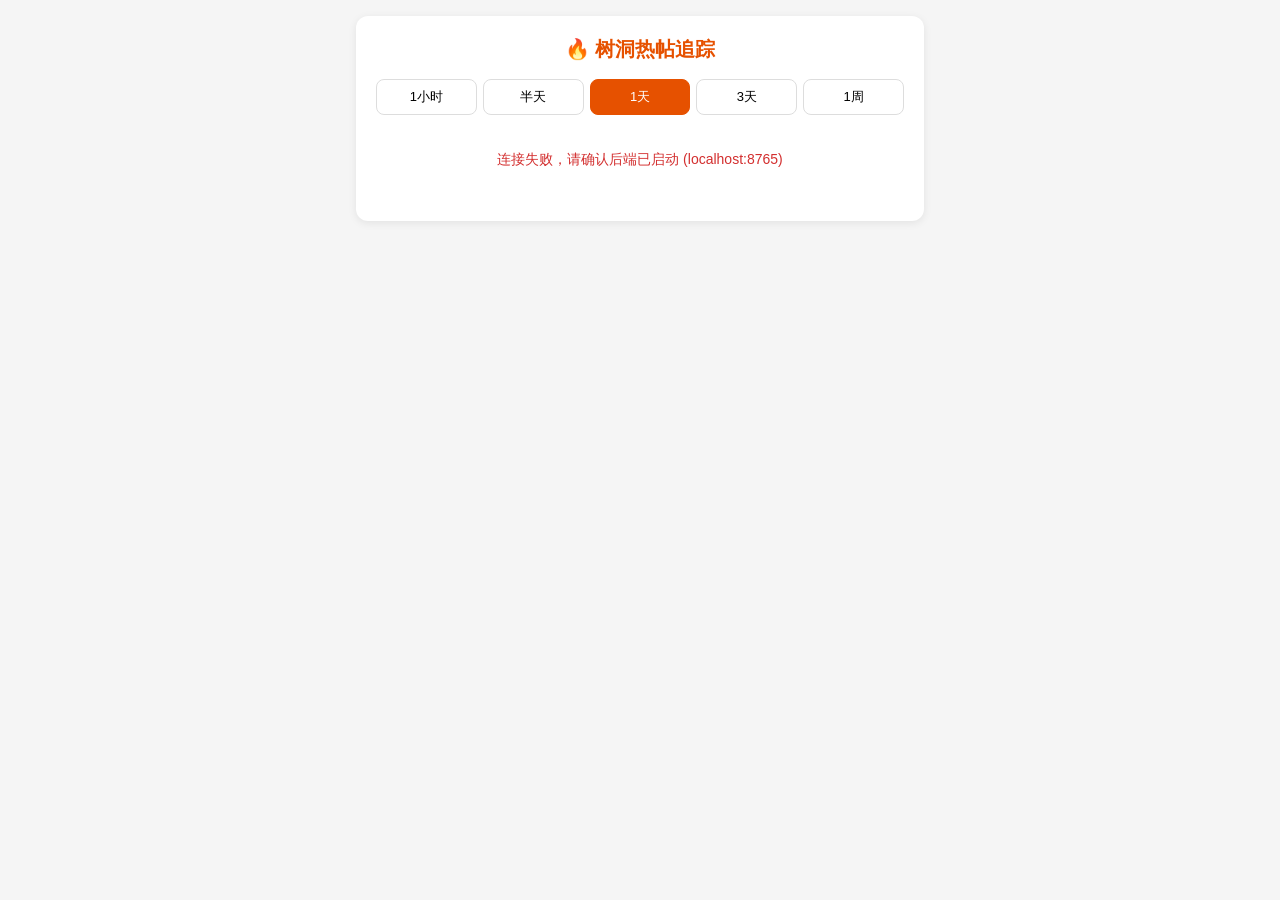
==== frontend/index.html @ cab28ec3 "feat: web frontend with ranking UI and time window selector" ====
<!DOCTYPE html>
<html lang="zh-CN">
<head>
    <meta charset="UTF-8">
    <meta name="viewport" content="width=device-width, initial-scale=1.0">
    <title>树洞热帖追踪</title>
    <link rel="stylesheet" href="style.css">
</head>
<body>
    <div class="container">
        <header>
            <h1>&#x1f525; 树洞热帖追踪</h1>
        </header>

        <nav class="window-tabs">
            <button data-window="1h">1小时</button>
            <button data-window="0.5d">半天</button>
            <button data-window="1d" class="active">1天</button>
            <button data-window="3d">3天</button>
            <button data-window="7d">1周</button>
        </nav>

        <div id="status" class="status loading">
            <span class="spinner"></span>
            <span id="status-text">正在加载...</span>
        </div>

        <ol id="post-list" class="post-list"></ol>

        <footer>
            <span id="generated-at"></span>
        </footer>
    </div>

    <script src="app.js"></script>
</body>
</html>
---- frontend/style.css ----
*, *::before, *::after { box-sizing: border-box; margin: 0; padding: 0; }

body {
    font-family: -apple-system, BlinkMacSystemFont, "Segoe UI", Roboto, sans-serif;
    background: #f5f5f5;
    color: #333;
    min-width: 360px;
    max-width: 600px;
    margin: 0 auto;
    padding: 16px;
}

.container {
    background: #fff;
    border-radius: 12px;
    padding: 20px;
    box-shadow: 0 2px 8px rgba(0,0,0,0.08);
}

header { text-align: center; margin-bottom: 16px; }
header h1 { font-size: 20px; color: #e65100; }

.window-tabs {
    display: flex;
    gap: 6px;
    margin-bottom: 16px;
    overflow-x: auto;
}
.window-tabs button {
    flex: 1;
    padding: 8px 6px;
    border: 1px solid #ddd;
    background: #fff;
    border-radius: 8px;
    cursor: pointer;
    font-size: 13px;
    white-space: nowrap;
    transition: all 0.15s;
}
.window-tabs button.active {
    background: #e65100;
    color: #fff;
    border-color: #e65100;
}

.status {
    text-align: center;
    padding: 20px;
    color: #888;
    font-size: 14px;
}
.status.error { color: #d32f2f; }
.status.loading .spinner {
    display: inline-block;
    width: 16px;
    height: 16px;
    border: 2px solid #ddd;
    border-top-color: #e65100;
    border-radius: 50%;
    animation: spin 0.6s linear infinite;
    margin-right: 6px;
    vertical-align: middle;
}
@keyframes spin { to { transform: rotate(360deg); } }

.post-list { list-style: none; }

.post-item {
    padding: 12px;
    border-bottom: 1px solid #f0f0f0;
    transition: background 0.1s;
}
.post-item:hover { background: #fff8f0; }

.post-rank {
    display: inline-block;
    width: 24px;
    height: 24px;
    line-height: 24px;
    text-align: center;
    border-radius: 6px;
    font-size: 12px;
    font-weight: 700;
    margin-right: 8px;
    background: #f0f0f0;
    color: #666;
}
.post-item:nth-child(1) .post-rank { background: #ff6d00; color: #fff; }
.post-item:nth-child(2) .post-rank { background: #ff9100; color: #fff; }
.post-item:nth-child(3) .post-rank { background: #ffab40; color: #fff; }

.post-meta {
    display: flex;
    gap: 10px;
    font-size: 12px;
    color: #888;
    margin-top: 4px;
}
.post-meta span {
    display: flex;
    align-items: center;
    gap: 2px;
}
.post-score { font-weight: 700; color: #e65100; }

.post-text {
    font-size: 14px;
    line-height: 1.5;
    margin-top: 6px;
    display: -webkit-box;
    -webkit-line-clamp: 3;
    -webkit-box-orient: vertical;
    overflow: hidden;
    color: #555;
}

.post-time { font-size: 11px; color: #aaa; margin-top: 4px; }

footer { text-align: center; font-size: 11px; color: #bbb; margin-top: 12px; }
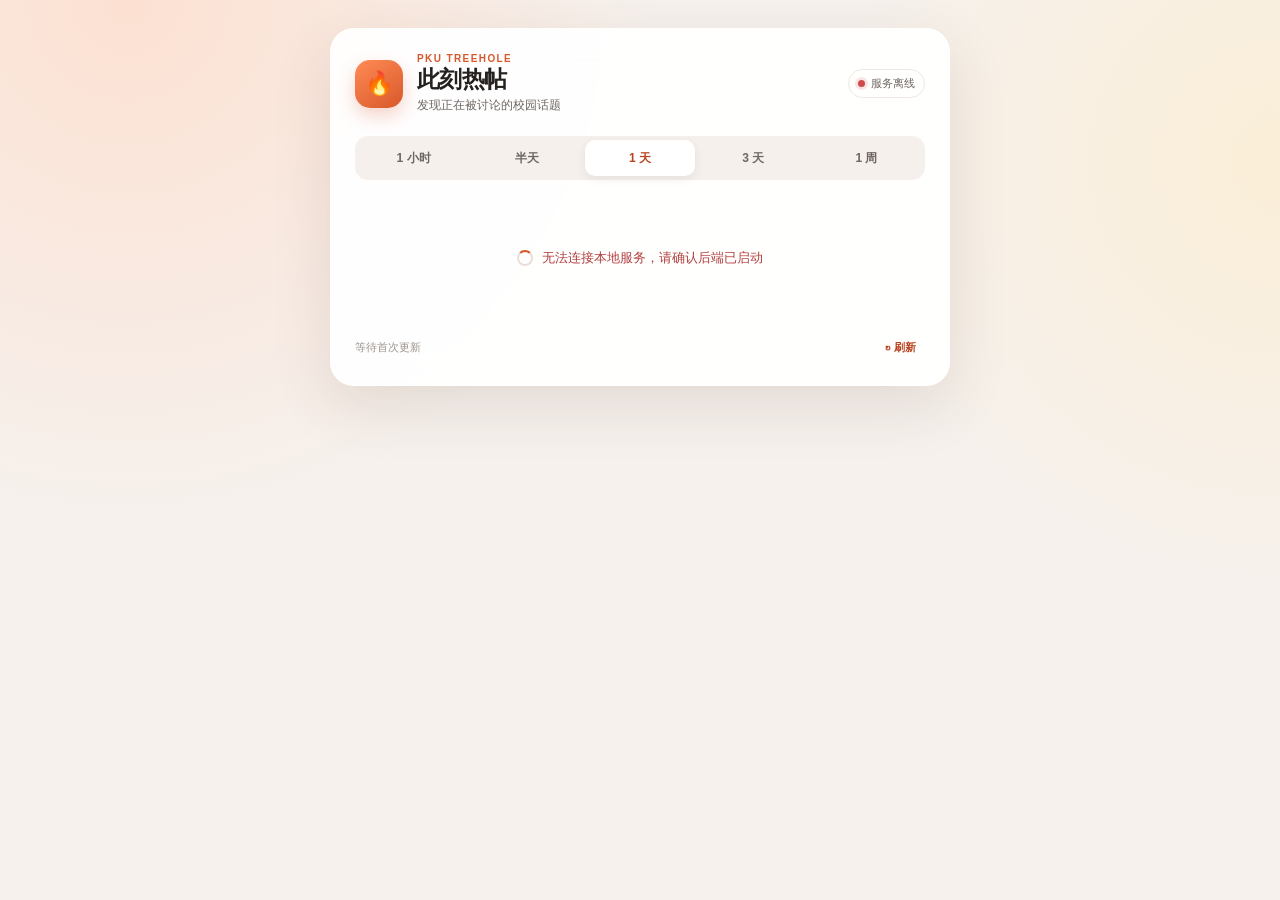
==== commit be55f5f4: "refresh logic" ====
--- a/frontend/index.html
+++ b/frontend/index.html
@@ -3,34 +3,48 @@
 <head>
     <meta charset="UTF-8">
     <meta name="viewport" content="width=device-width, initial-scale=1.0">
-    <title>树洞热帖追踪</title>
+    <title>树洞热帖</title>
     <link rel="stylesheet" href="style.css">
 </head>
 <body>
-    <div class="container">
-        <header>
-            <h1>&#x1f525; 树洞热帖追踪</h1>
+    <main class="app-shell">
+        <header class="app-header">
+            <div class="brand-mark" aria-hidden="true">🔥</div>
+            <div class="brand-copy">
+                <div class="eyebrow">PKU TREEHOLE</div>
+                <h1>此刻热帖</h1>
+                <p>发现正在被讨论的校园话题</p>
+            </div>
+            <div class="connection" id="connection">
+                <span class="connection-dot"></span>
+                <span id="connection-text">连接中</span>
+            </div>
         </header>
 
-        <nav class="window-tabs">
-            <button data-window="1h">1小时</button>
+        <nav class="window-tabs" aria-label="时间窗口">
+            <button data-window="1h">1 小时</button>
             <button data-window="0.5d">半天</button>
-            <button data-window="1d" class="active">1天</button>
-            <button data-window="3d">3天</button>
-            <button data-window="7d">1周</button>
+            <button data-window="1d" class="active">1 天</button>
+            <button data-window="3d">3 天</button>
+            <button data-window="7d">1 周</button>
         </nav>
 
-        <div id="status" class="status loading">
-            <span class="spinner"></span>
-            <span id="status-text">正在加载...</span>
+        <section id="notice" class="notice" hidden></section>
+
+        <div id="status" class="status loading" role="status">
+            <span class="spinner" aria-hidden="true"></span>
+            <span id="status-text">正在获取热帖…</span>
         </div>
 
-        <ol id="post-list" class="post-list"></ol>
+        <ol id="post-list" class="post-list" aria-live="polite"></ol>
+        <button id="load-more" class="load-more" type="button" hidden></button>
 
         <footer>
-            <span id="generated-at"></span>
+            <span id="generated-at">等待首次更新</span>
+            <button id="refresh" class="refresh-button" type="button" aria-label="刷新榜单">↻ 刷新</button>
         </footer>
-    </div>
+        <div id="toast" class="toast" role="status" hidden>已复制洞号</div>
+    </main>
 
     <script src="app.js"></script>
 </body>
--- a/frontend/style.css
+++ b/frontend/style.css
@@ -1,119 +1,194 @@
-*, *::before, *::after { box-sizing: border-box; margin: 0; padding: 0; }
+:root {
+    color-scheme: light;
+    --accent: #d8582b;
+    --accent-strong: #b84320;
+    --accent-soft: #fff0e9;
+    --ink: #25211f;
+    --ink-soft: #6e6661;
+    --line: #eee7e2;
+    --surface: rgba(255, 255, 255, 0.94);
+    --page: #f6f1ed;
+    --shadow: 0 20px 60px rgba(83, 51, 32, 0.12);
+}
+
+*, *::before, *::after { box-sizing: border-box; }
+
+html, body { margin: 0; min-height: 100%; }
 
 body {
-    font-family: -apple-system, BlinkMacSystemFont, "Segoe UI", Roboto, sans-serif;
-    background: #f5f5f5;
-    color: #333;
     min-width: 360px;
-    max-width: 600px;
-    margin: 0 auto;
-    padding: 16px;
+    padding: 28px 16px;
+    background:
+        radial-gradient(circle at 10% 0%, rgba(255, 218, 199, 0.7), transparent 36%),
+        radial-gradient(circle at 100% 18%, rgba(255, 236, 198, 0.55), transparent 30%),
+        var(--page);
+    color: var(--ink);
+    font-family: Inter, ui-sans-serif, -apple-system, BlinkMacSystemFont, "Segoe UI", "PingFang SC", sans-serif;
 }
 
-.container {
-    background: #fff;
-    border-radius: 12px;
-    padding: 20px;
-    box-shadow: 0 2px 8px rgba(0,0,0,0.08);
+button, select { font: inherit; }
+
+.app-shell {
+    position: relative;
+    width: min(100%, 620px);
+    margin: 0 auto;
+    padding: 24px;
+    overflow: hidden;
+    background: var(--surface);
+    border: 1px solid rgba(255, 255, 255, 0.85);
+    border-radius: 24px;
+    box-shadow: var(--shadow);
+    backdrop-filter: blur(18px);
 }
 
-header { text-align: center; margin-bottom: 16px; }
-header h1 { font-size: 20px; color: #e65100; }
+.app-header { display: flex; align-items: center; gap: 14px; }
+
+.brand-mark {
+    display: grid;
+    width: 48px;
+    height: 48px;
+    flex: 0 0 auto;
+    place-items: center;
+    border-radius: 15px;
+    background: linear-gradient(145deg, #ff8b55, var(--accent));
+    box-shadow: 0 8px 18px rgba(216, 88, 43, 0.25);
+    font-size: 23px;
+}
+
+.brand-copy { min-width: 0; }
+.eyebrow { margin-bottom: 2px; color: var(--accent); font-size: 10px; font-weight: 800; letter-spacing: 0.14em; }
+h1 { margin: 0; font-size: 23px; line-height: 1.15; letter-spacing: -0.03em; }
+.brand-copy p { margin: 5px 0 0; color: var(--ink-soft); font-size: 12px; }
+
+.connection {
+    display: flex;
+    align-items: center;
+    gap: 6px;
+    margin-left: auto;
+    padding: 6px 9px;
+    border: 1px solid var(--line);
+    border-radius: 999px;
+    color: var(--ink-soft);
+    font-size: 11px;
+    white-space: nowrap;
+}
+.connection-dot { width: 7px; height: 7px; border-radius: 50%; background: #e3a72f; box-shadow: 0 0 0 3px rgba(227, 167, 47, 0.14); }
+.connection.online .connection-dot { background: #46a36c; box-shadow: 0 0 0 3px rgba(70, 163, 108, 0.14); }
+.connection.offline .connection-dot { background: #cf4c4c; box-shadow: 0 0 0 3px rgba(207, 76, 76, 0.14); }
 
 .window-tabs {
-    display: flex;
-    gap: 6px;
-    margin-bottom: 16px;
-    overflow-x: auto;
+    display: grid;
+    grid-template-columns: repeat(5, 1fr);
+    gap: 4px;
+    margin: 22px 0 18px;
+    padding: 4px;
+    background: #f5f0ec;
+    border-radius: 13px;
 }
 .window-tabs button {
-    flex: 1;
-    padding: 8px 6px;
-    border: 1px solid #ddd;
-    background: #fff;
-    border-radius: 8px;
+    min-height: 36px;
+    padding: 7px 4px;
+    border: 0;
+    border-radius: 10px;
+    background: transparent;
+    color: var(--ink-soft);
     cursor: pointer;
-    font-size: 13px;
-    white-space: nowrap;
-    transition: all 0.15s;
+    font-size: 12px;
+    font-weight: 650;
+    transition: 160ms ease;
 }
-.window-tabs button.active {
-    background: #e65100;
-    color: #fff;
-    border-color: #e65100;
+.window-tabs button:hover { color: var(--ink); }
+.window-tabs button.active { background: #fff; color: var(--accent-strong); box-shadow: 0 3px 10px rgba(67, 45, 31, 0.08); }
+.window-tabs button:focus-visible, .refresh-button:focus-visible, .copy-button:focus-visible { outline: 2px solid var(--accent); outline-offset: 2px; }
+
+.notice {
+    margin-bottom: 12px;
+    padding: 10px 12px;
+    border: 1px solid #f1d49b;
+    border-radius: 11px;
+    background: #fff8e8;
+    color: #866323;
+    font-size: 12px;
 }
 
-.status {
-    text-align: center;
-    padding: 20px;
-    color: #888;
-    font-size: 14px;
-}
-.status.error { color: #d32f2f; }
-.status.loading .spinner {
-    display: inline-block;
-    width: 16px;
-    height: 16px;
-    border: 2px solid #ddd;
-    border-top-color: #e65100;
-    border-radius: 50%;
-    animation: spin 0.6s linear infinite;
-    margin-right: 6px;
-    vertical-align: middle;
-}
+.status { display: flex; min-height: 120px; align-items: center; justify-content: center; gap: 9px; color: var(--ink-soft); font-size: 13px; }
+.status.error { color: #b33f3f; }
+.status[hidden] { display: none; }
+.spinner { width: 16px; height: 16px; border: 2px solid #eadfd8; border-top-color: var(--accent); border-radius: 50%; animation: spin 0.7s linear infinite; }
 @keyframes spin { to { transform: rotate(360deg); } }
 
-.post-list { list-style: none; }
+.post-list { display: grid; gap: 9px; margin: 0; padding: 0; list-style: none; }
 
 .post-item {
-    padding: 12px;
-    border-bottom: 1px solid #f0f0f0;
-    transition: background 0.1s;
+    position: relative;
+    display: grid;
+    grid-template-columns: 38px minmax(0, 1fr) auto;
+    gap: 11px;
+    padding: 14px;
+    border: 1px solid var(--line);
+    border-radius: 15px;
+    background: rgba(255, 255, 255, 0.75);
+    transition: transform 140ms ease, border-color 140ms ease, box-shadow 140ms ease;
 }
-.post-item:hover { background: #fff8f0; }
+.post-item:hover { transform: translateY(-1px); border-color: #e5c8ba; box-shadow: 0 8px 22px rgba(84, 54, 36, 0.07); }
 
-.post-rank {
-    display: inline-block;
-    width: 24px;
-    height: 24px;
-    line-height: 24px;
-    text-align: center;
-    border-radius: 6px;
+.post-rank { display: grid; width: 34px; height: 34px; place-items: center; border-radius: 11px; background: #f3eeea; color: var(--ink-soft); font-size: 13px; font-weight: 800; }
+.post-item[data-rank="1"] .post-rank { background: linear-gradient(145deg, #ff8c56, #d8582b); color: #fff; box-shadow: 0 6px 14px rgba(216, 88, 43, 0.24); }
+.post-item[data-rank="2"] .post-rank { background: #f3ddd2; color: #a34829; }
+.post-item[data-rank="3"] .post-rank { background: #f5e8cd; color: #8a6420; }
+
+.post-main { min-width: 0; }
+.post-text { margin: 0; overflow: hidden; color: #3d3835; font-size: 14px; font-weight: 560; line-height: 1.52; display: -webkit-box; -webkit-line-clamp: 2; -webkit-box-orient: vertical; }
+.post-meta { display: flex; flex-wrap: wrap; gap: 6px 12px; margin-top: 9px; color: var(--ink-soft); font-size: 11px; }
+.post-meta span { white-space: nowrap; }
+.post-meta .pid { color: #aaa09a; }
+.heat { margin-top: 8px; color: var(--accent-strong); font-size: 11px; font-weight: 700; }
+
+.copy-button { align-self: center; padding: 7px 9px; border: 1px solid var(--line); border-radius: 9px; background: #fff; color: var(--ink-soft); cursor: pointer; font-size: 11px; transition: 140ms ease; }
+.copy-button:hover { border-color: #dfb9a6; color: var(--accent-strong); background: var(--accent-soft); }
+
+.load-more {
+    width: 100%;
+    margin-top: 11px;
+    padding: 10px 14px;
+    border: 1px dashed #dfc8bb;
+    border-radius: 12px;
+    background: #fffaf7;
+    color: var(--accent-strong);
+    cursor: pointer;
     font-size: 12px;
-    font-weight: 700;
-    margin-right: 8px;
-    background: #f0f0f0;
-    color: #666;
+    font-weight: 750;
+    transition: 140ms ease;
 }
-.post-item:nth-child(1) .post-rank { background: #ff6d00; color: #fff; }
-.post-item:nth-child(2) .post-rank { background: #ff9100; color: #fff; }
-.post-item:nth-child(3) .post-rank { background: #ffab40; color: #fff; }
+.load-more:hover { border-style: solid; background: var(--accent-soft); }
+.load-more[hidden] { display: none; }
 
-.post-meta {
-    display: flex;
-    gap: 10px;
-    font-size: 12px;
-    color: #888;
-    margin-top: 4px;
-}
-.post-meta span {
-    display: flex;
-    align-items: center;
-    gap: 2px;
-}
-.post-score { font-weight: 700; color: #e65100; }
+footer { display: flex; align-items: center; justify-content: space-between; gap: 12px; margin-top: 16px; color: #9b918b; font-size: 11px; }
+.refresh-button { padding: 6px 9px; border: 0; border-radius: 9px; background: transparent; color: var(--accent-strong); cursor: pointer; font-size: 11px; font-weight: 700; }
+.refresh-button[disabled] { opacity: 0.45; cursor: wait; }
 
-.post-text {
-    font-size: 14px;
-    line-height: 1.5;
-    margin-top: 6px;
-    display: -webkit-box;
-    -webkit-line-clamp: 3;
-    -webkit-box-orient: vertical;
-    overflow: hidden;
-    color: #555;
+.toast { position: fixed; left: 50%; bottom: 24px; z-index: 10; transform: translateX(-50%); padding: 9px 14px; border-radius: 999px; background: #2d2927; color: #fff; box-shadow: 0 8px 24px rgba(0,0,0,.18); font-size: 12px; }
+.toast[hidden] { display: none; }
+
+@media (max-width: 460px) {
+    body { padding: 0; background: #fff; }
+    .app-shell { min-height: 100vh; padding: 18px 14px; border: 0; border-radius: 0; box-shadow: none; }
+    .connection { padding: 6px; }
+    #connection-text { display: none; }
+    .post-item { grid-template-columns: 34px minmax(0, 1fr); }
+    .copy-button { grid-column: 2; justify-self: start; }
 }
 
-.post-time { font-size: 11px; color: #aaa; margin-top: 4px; }
+@media (prefers-reduced-motion: reduce) {
+    *, *::before, *::after { scroll-behavior: auto !important; animation-duration: 0.01ms !important; transition-duration: 0.01ms !important; }
+}
 
-footer { text-align: center; font-size: 11px; color: #bbb; margin-top: 12px; }
+@media (prefers-color-scheme: dark) {
+    :root { color-scheme: dark; --ink: #f5eee9; --ink-soft: #b8aaa1; --line: #443a34; --surface: rgba(39, 33, 30, 0.96); --page: #1d1917; --accent-soft: #492b22; --shadow: 0 20px 60px rgba(0,0,0,.35); }
+    body { background: radial-gradient(circle at 10% 0%, #442b23, transparent 36%), var(--page); }
+    .window-tabs { background: #332c28; }
+    .window-tabs button.active, .post-item, .copy-button, .load-more { background: #2d2724; }
+    .post-text { color: #eee5df; }
+    .post-rank { background: #3a322e; }
+    .notice { background: #3d3320; border-color: #66542a; color: #e4c77f; }
+}
